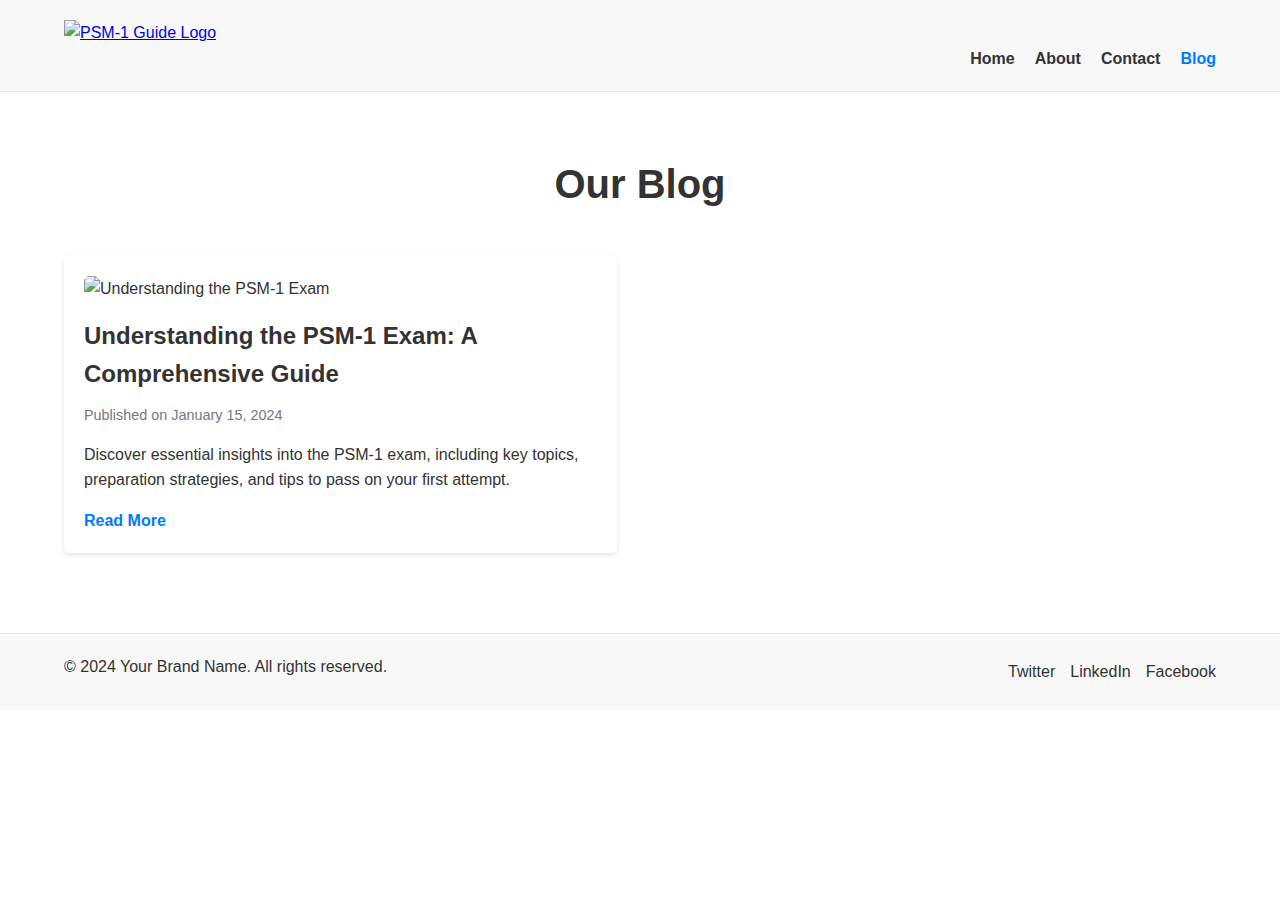
==== blog/index.html @ 8161eb4e "modify product page" ====
<!DOCTYPE html>
<html lang="en">
<head>
    <!-- Primary Meta Tags -->
    <meta charset="UTF-8">
    <meta http-equiv="X-UA-Compatible" content="IE=edge">
    <meta name="viewport" content="width=device-width, initial-scale=1.0">
    <title>Blog | PSM-1 Exam Preparation Guide</title>
    <meta name="description" content="Read our latest articles and insights on preparing for the PSM-1 exam, Scrum practices, and Agile methodologies. Stay updated and enhance your Scrum Master journey.">

    <!-- Open Graph / Facebook -->
    <meta property="og:type" content="website">
    <meta property="og:url" content="https://yourdomain.com/blog/index.html">
    <meta property="og:title" content="Blog | PSM-1 Exam Preparation Guide">
    <meta property="og:description" content="Read our latest articles and insights on preparing for the PSM-1 exam, Scrum practices, and Agile methodologies.">
    <meta property="og:image" content="https://yourdomain.com/images/blog/psm1-exam.jpg">

    <!-- Twitter -->
    <meta property="twitter:card" content="summary_large_image">
    <meta property="twitter:url" content="https://yourdomain.com/blog/index.html">
    <meta property="twitter:title" content="Blog | PSM-1 Exam Preparation Guide">
    <meta property="twitter:description" content="Read our latest articles and insights on preparing for the PSM-1 exam, Scrum practices, and Agile methodologies.">
    <meta property="twitter:image" content="https://yourdomain.com/images/blog/psm1-exam.jpg">

    <!-- Favicon -->
    <link rel="icon" href="../images/logo.png" type="image/png">

    <!-- Stylesheet -->
    <link rel="stylesheet" href="../css/style.css">
</head>
<body>
    <!-- Header -->
    <header>
        <div class="container">
            <a href="../index.html" class="logo">
                <img src="../images/logo.png" alt="PSM-1 Guide Logo">
            </a>
            <nav>
                <ul>
                    <li><a href="../index.html">Home</a></li>
                    <li><a href="../about.html">About</a></li>
                    <li><a href="../contact.html">Contact</a></li>
                    <li><a href="index.html" class="active">Blog</a></li>
                </ul>
            </nav>
        </div>
    </header>

    <!-- Blog Listing Section -->
    <section class="blog-listing">
        <div class="container">
            <h1>Our Blog</h1>
            <div class="blog-posts">
                <!-- Blog Post Item -->
                <div class="blog-post">
                    <img src="../images/blog/psm1-exam.jpg" alt="Understanding the PSM-1 Exam">
                    <h2><a href="understanding-psm1-exam.html">Understanding the PSM-1 Exam: A Comprehensive Guide</a></h2>
                    <p class="post-meta">Published on January 15, 2024</p>
                    <p>Discover essential insights into the PSM-1 exam, including key topics, preparation strategies, and tips to pass on your first attempt.</p>
                    <a href="understanding-psm1-exam.html" class="read-more">Read More</a>
                </div>
                <!-- Add more blog posts as needed -->
            </div>
        </div>
    </section>

    <!-- Footer -->
    <footer>
        <div class="container">
            <div class="footer-content">
                <p>&copy; 2024 Your Brand Name. All rights reserved.</p>
                <ul class="social-links">
                    <li><a href="https://twitter.com/yourprofile" target="_blank" rel="noopener noreferrer">Twitter</a></li>
                    <li><a href="https://linkedin.com/in/yourprofile" target="_blank" rel="noopener noreferrer">LinkedIn</a></li>
                    <li><a href="https://facebook.com/yourprofile" target="_blank" rel="noopener noreferrer">Facebook</a></li>
                </ul>
            </div>
        </div>
    </footer>

    <!-- JavaScript -->
    <script src="../js/script.js"></script>
</body>
</html>
---- css/style.css ----
/* Reset CSS */
* {
    margin: 0;
    padding: 0;
    box-sizing: border-box;
}

/* Typography */
body {
    font-family: Arial, sans-serif;
    line-height: 1.6;
    color: #333;
}

/* Container */
.container {
    width: 90%;
    max-width: 1200px;
    margin: 0 auto;
}

/* Header */
header {
    background-color: #f8f8f8;
    padding: 20px 0;
    border-bottom: 1px solid #eaeaea;
}

header .logo img {
    height: 50px;
}

nav ul {
    list-style: none;
    display: flex;
    justify-content: flex-end;
}

nav ul li {
    margin-left: 20px;
}

nav ul li a {
    text-decoration: none;
    color: #333;
    font-weight: bold;
}

nav ul li a.active,
nav ul li a:hover {
    color: #007BFF;
}

/* Hero Section */
.hero {
    background: url('../images/hero.jpg') no-repeat center center/cover;
    color: #fff;
    padding: 100px 0;
}

.hero .hero-content {
    max-width: 600px;
}

.hero h1 {
    font-size: 3em;
    margin-bottom: 20px;
}

.hero p {
    font-size: 1.2em;
    margin-bottom: 30px;
}

.btn-primary {
    background-color: #007BFF;
    color: #fff;
    padding: 15px 25px;
    text-decoration: none;
    border-radius: 5px;
    transition: background-color 0.3s ease;
}

.btn-primary:hover {
    background-color: #0056b3;
}

.hero-image img {
    max-width: 100%;
    height: auto;
    margin-top: 20px;
}

/* Features Section */
.features {
    padding: 60px 0;
    background-color: #f4f4f4;
}

.features h2 {
    text-align: center;
    margin-bottom: 40px;
    font-size: 2.5em;
}

.feature-list {
    display: flex;
    flex-wrap: wrap;
    justify-content: space-between;
}

.feature-item {
    flex: 0 0 48%;
    background-color: #fff;
    padding: 20px;
    margin-bottom: 20px;
    border-radius: 5px;
    box-shadow: 0 2px 5px rgba(0,0,0,0.1);
}

.feature-item h3 {
    margin-bottom: 15px;
    color: #007BFF;
}

.feature-item p {
    font-size: 1em;
}

/* Testimonials Section */
.testimonials {
    padding: 60px 0;
}

.testimonials h2 {
    text-align: center;
    margin-bottom: 40px;
    font-size: 2.5em;
}

.testimonial-list {
    display: flex;
    flex-wrap: wrap;
    justify-content: space-between;
}

.testimonial-item {
    flex: 0 0 48%;
    background-color: #fff;
    padding: 20px;
    margin-bottom: 20px;
    border-radius: 5px;
    box-shadow: 0 2px 5px rgba(0,0,0,0.1);
}

.testimonial-item img {
    border-radius: 50%;
    width: 60px;
    height: 60px;
    object-fit: cover;
    margin-bottom: 15px;
}

.testimonial-item p {
    font-size: 1em;
    margin-bottom: 10px;
}

.testimonial-item span {
    font-weight: bold;
    color: #555;
}

/* Call to Action Section */
.cta {
    background-color: #007BFF;
    color: #fff;
    text-align: center;
    padding: 60px 0;
}

.cta h2 {
    font-size: 2.5em;
    margin-bottom: 20px;
}

.btn-secondary {
    background-color: #fff;
    color: #007BFF;
    padding: 15px 25px;
    text-decoration: none;
    border-radius: 5px;
    transition: background-color 0.3s ease, color 0.3s ease;
}

.btn-secondary:hover {
    background-color: #eaeaea;
    color: #0056b3;
}

/* Footer */
footer {
    background-color: #f8f8f8;
    padding: 20px 0;
    border-top: 1px solid #eaeaea;
}

.footer-content {
    display: flex;
    justify-content: space-between;
    align-items: center;
    flex-wrap: wrap;
}

.footer-content p {
    margin-bottom: 10px;
}

.social-links {
    list-style: none;
    display: flex;
}

.social-links li {
    margin-left: 15px;
}

.social-links li a {
    text-decoration: none;
    color: #333;
    transition: color 0.3s ease;
}

.social-links li a:hover {
    color: #007BFF;
}

/* Product Details Section */
.product-details {
    padding: 60px 0;
}

.product-details h1 {
    text-align: center;
    margin-bottom: 40px;
    font-size: 2.5em;
}

.product-main {
    display: flex;
    flex-wrap: wrap;
    justify-content: space-between;
}

.product-image img {
    max-width: 100%;
    height: auto;
    border-radius: 5px;
}

.product-info {
    flex: 0 0 48%;
}

.product-info p {
    margin-bottom: 20px;
    font-size: 1.1em;
}

.product-info ul {
    list-style: disc inside;
    margin-bottom: 20px;
}

.product-info ul li {
    margin-bottom: 10px;
    font-size: 1em;
}

.product-info .btn-primary {
    margin-top: 20px;
}

/* Contact Section */
.contact {
    padding: 60px 0;
    background-color: #f4f4f4;
}

.contact h1 {
    text-align: center;
    margin-bottom: 40px;
    font-size: 2.5em;
}

.contact-content {
    display: flex;
    flex-wrap: wrap;
    justify-content: space-between;
}

.contact-form,
.contact-info {
    flex: 0 0 48%;
}

.contact-form form {
    display: flex;
    flex-direction: column;
}

.contact-form label {
    margin-bottom: 5px;
    font-weight: bold;
}

.contact-form input,
.contact-form textarea {
    padding: 10px;
    margin-bottom: 15px;
    border: 1px solid #ccc;
    border-radius: 5px;
}

.contact-form .btn-primary {
    align-self: flex-start;
}

.contact-info h2 {
    margin-bottom: 15px;
    color: #007BFF;
}

.contact-info p {
    margin-bottom: 10px;
    font-size: 1em;
}

/* Responsive Design */
@media (max-width: 768px) {
    .product-main,
    .contact-content,
    .feature-list,
    .testimonial-list {
        flex-direction: column;
    }

    .product-info,
    .contact-form,
    .contact-info,
    .feature-item,
    .testimonial-item {
        flex: 0 0 100%;
    }

    nav ul {
        flex-direction: column;
        align-items: center;
    }

    nav ul li {
        margin: 10px 0;
    }
}


/* Blog Listing Section */
.blog-listing {
    padding: 60px 0;
}

.blog-listing h1 {
    text-align: center;
    margin-bottom: 40px;
    font-size: 2.5em;
}

.blog-posts {
    display: flex;
    flex-wrap: wrap;
    justify-content: space-between;
}

.blog-post {
    flex: 0 0 48%;
    background-color: #fff;
    padding: 20px;
    margin-bottom: 20px;
    border-radius: 5px;
    box-shadow: 0 2px 5px rgba(0,0,0,0.1);
}

.blog-post img {
    width: 100%;
    height: auto;
    border-radius: 5px;
    margin-bottom: 15px;
}

.blog-post h2 {
    margin-bottom: 10px;
    font-size: 1.5em;
}

.blog-post h2 a {
    text-decoration: none;
    color: #333;
}

.blog-post h2 a:hover {
    color: #007BFF;
}

.post-meta {
    color: #777;
    font-size: 0.9em;
    margin-bottom: 15px;
}

.blog-post p {
    margin-bottom: 15px;
}

.read-more {
    text-decoration: none;
    color: #007BFF;
    font-weight: bold;
}

.read-more:hover {
    text-decoration: underline;
}

/* Blog Post Content */
.blog-post-content {
    padding: 60px 0;
}

.blog-post-content h1 {
    font-size: 2.5em;
    margin-bottom: 20px;
}

.blog-post-content .post-meta {
    color: #777;
    font-size: 0.9em;
    margin-bottom: 30px;
}

.blog-post-content img {
    width: 100%;
    height: auto;
    border-radius: 5px;
    margin-bottom: 30px;
}

.blog-post-content h2 {
    margin-top: 30px;
    margin-bottom: 15px;
    color: #007BFF;
}

.blog-post-content p,
.blog-post-content ul,
.blog-post-content ol {
    margin-bottom: 20px;
    font-size: 1.1em;
}

.blog-post-content ul {
    list-style: disc inside;
}

.blog-post-content ol {
    list-style: decimal inside;
}

.blog-post-content a {
    color: #007BFF;
    text-decoration: none;
}

.blog-post-content a:hover {
    text-decoration: underline;
}
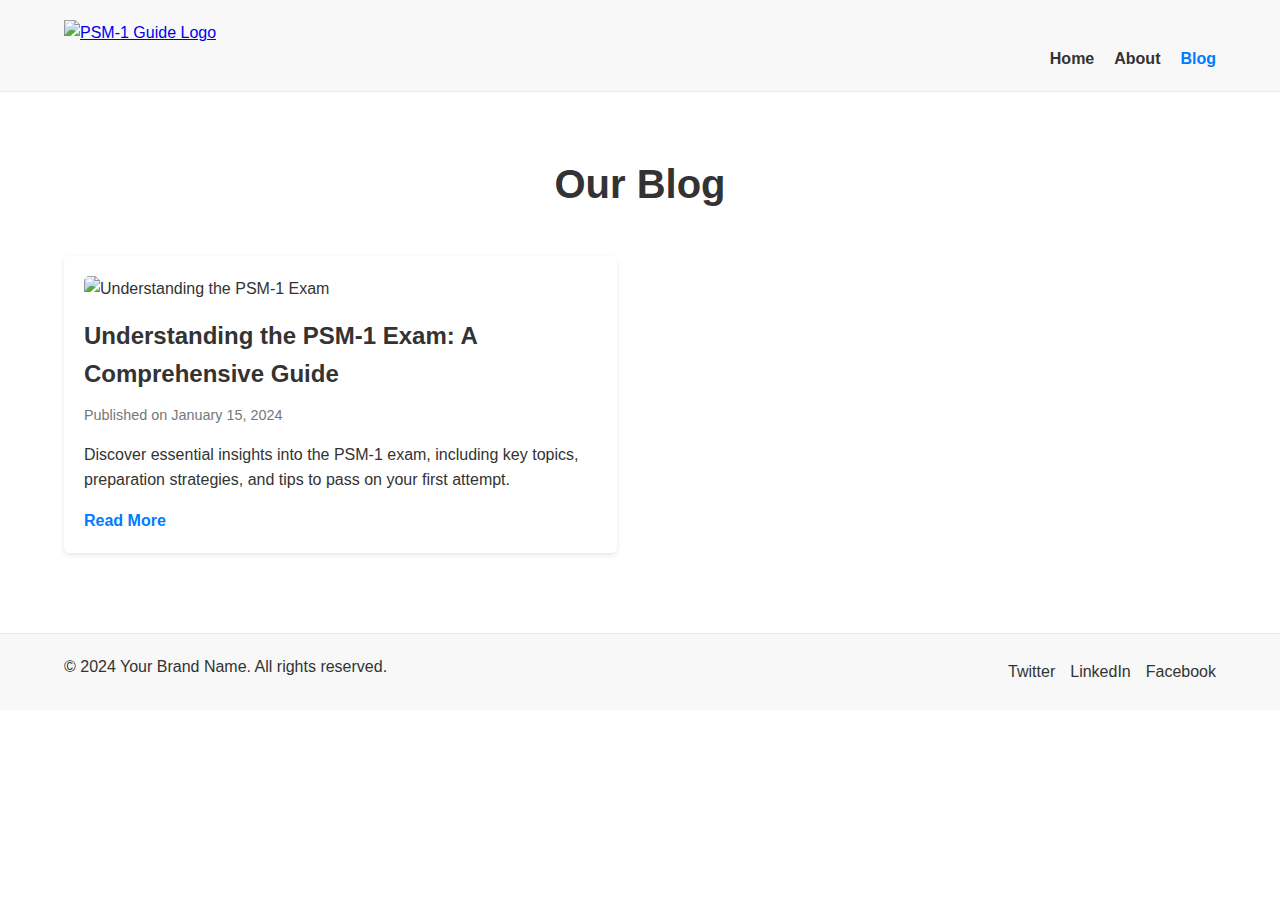
==== commit 6363dffd: "remove contact and add images" ====
--- a/blog/index.html
+++ b/blog/index.html
@@ -39,7 +39,6 @@
                 <ul>
                     <li><a href="../index.html">Home</a></li>
                     <li><a href="../about.html">About</a></li>
-                    <li><a href="../contact.html">Contact</a></li>
                     <li><a href="index.html" class="active">Blog</a></li>
                 </ul>
             </nav>
